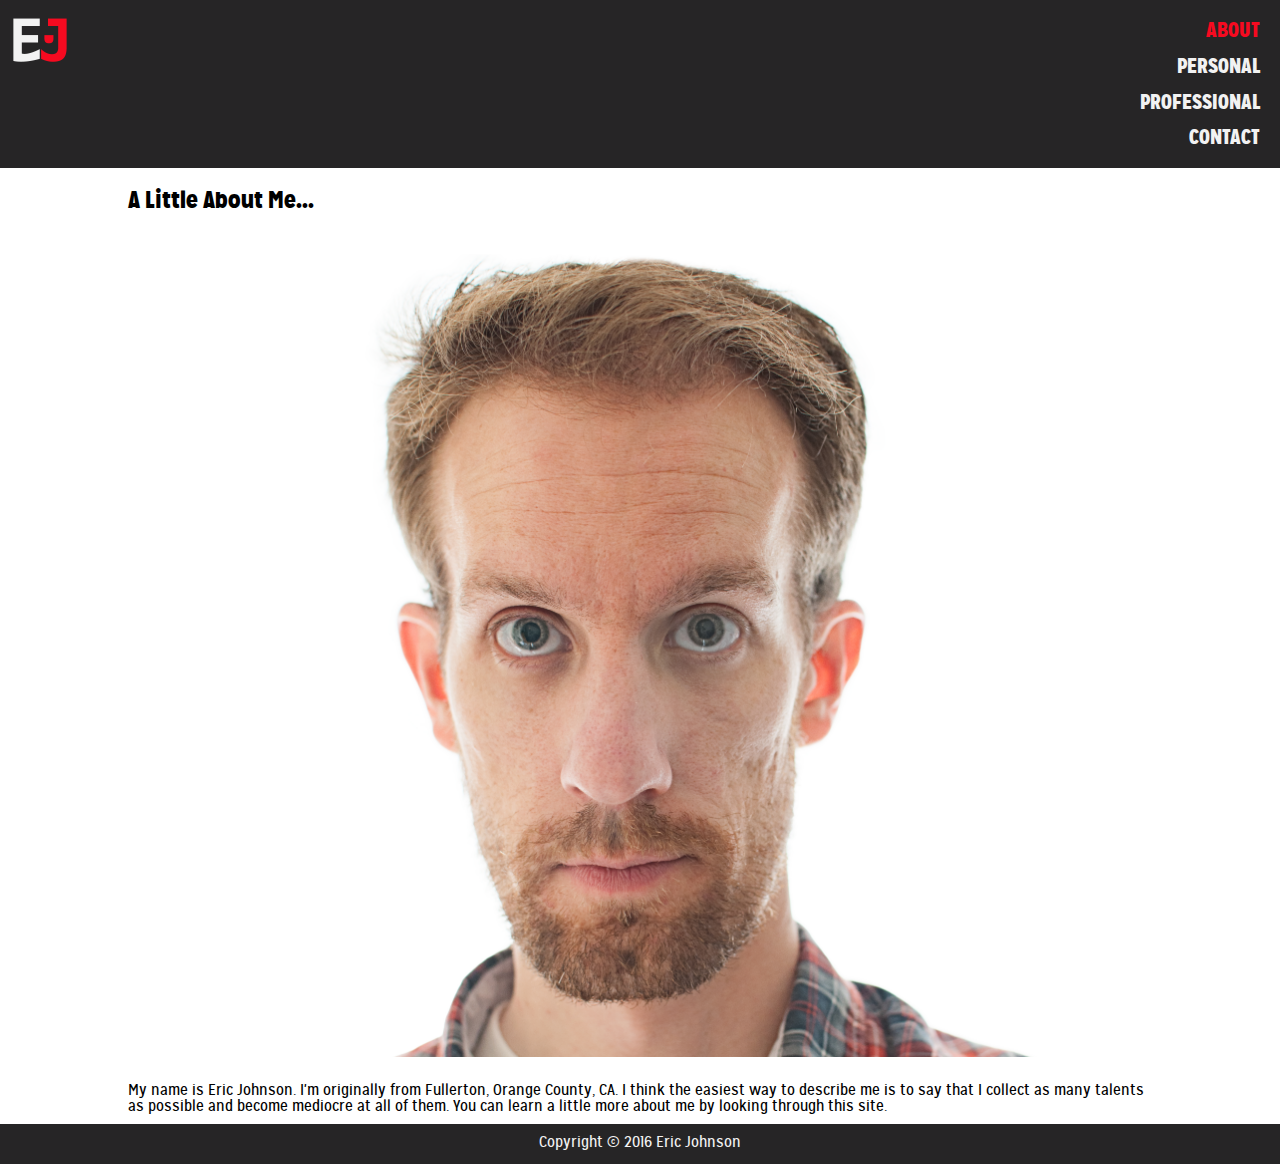
==== index.html @ 5e0ad598 "Create home page with content" ====
<!DOCTYPE html>
<html>
    <head>
        <meta charset="utf-8">
        <!--Detects device width-->
        <meta name="viewport" content="width=device-width, initial-scale=1.0">
        <title>My GrC 338 Website</title>
        <link rel="stylesheet" type="text/css" href="css/reset.css">
        <link rel="stylesheet" type="text/css" href="css/stylesheet1.css">
    </head>
    <body>
    <header>
        <div class="logo">
           <img src="images/ej.png" alt="EJ Logo">
        </div>
        <nav>
            <ul>
                <li><a class="current" href="index.html">About</a></li>
                <li><a href="personal.html">Personal</a></li>
                <li><a href="professional.html">Professional</a></li>
                <li><a href="contact.html">Contact</a></li>
            </ul>
        </nav>
    </header>

    <div id="main_content">
        <h1>A Little About Me...</h1>
        <div class="gallery">
          <img src="images/headshot.jpg" alt="Eric Johnson headshot">
        </div>
        <div class="info_box">
          <p>My name is Eric Johnson. I'm originally from Fullerton, Orange County, CA. I think the easiest way to describe me is to say that I collect as many talents as possible and become mediocre at all of them. You can learn a little more about me by looking through this site.</p>
        </div>
    </div>

    <footer>
        <p><small>Copyright &copy; 2016 Eric Johnson </small></p>
    </footer>

    </body>
</html>
---- css/stylesheet1.css ----
@import 'fonts.css';

* {
    margin: 0;
}

html, body {
    height: 100%;
}

header {
    background-color: #262526;
    overflow: auto;
}

header .logo {
    display: inline-block;
    width: 80px;
}

header .logo img{
    width: 100%;
}

header nav {
    float: right;
    padding: 5px 20px 5px 0;
}

header ul {
    color: #f2f2f2;
}

header ul li {
    margin: 15px 0;
    text-align: right;
    font-size: 1.3em;
    text-transform: uppercase;
    font-family: 'mission_gothicblack', sans-serif;
}

header ul li a, header ul li a:active, header ul li a:hover, header ul li a:visited {
    color: #f2f2f2;
    text-decoration: none;
}

header ul li a:hover, header ul li a:active, header ul li a.current {
    color: #F60A20;
}

#main_content {
    width: 80%;
    margin: 20px auto;
    font-family: 'mission_gothicregular', sans-serif;
    min-height: 72%;
    margin-bottom: -40px;
}

#main_content:after {
    content: "";
    display: block;
}


#main_content h1 {
    margin-bottom: 10px;
    font-size: 1.5em;
    font-family: 'mission_gothicblack', sans-serif;
}

#main_content p {
    padding: 10px 0;
}

.gallery img {
  display: block;
  width: 80%;
  margin: 0 auto;
  padding: 15px;
}

footer, #main_content:after {
    height: 40px;
}

footer {
    background-color: #262526;
    color: #f2f2f2;
    font-family: 'mission_gothicregular', sans-serif;
    text-align: center;
}

footer p {
    padding-top: 10px;
}
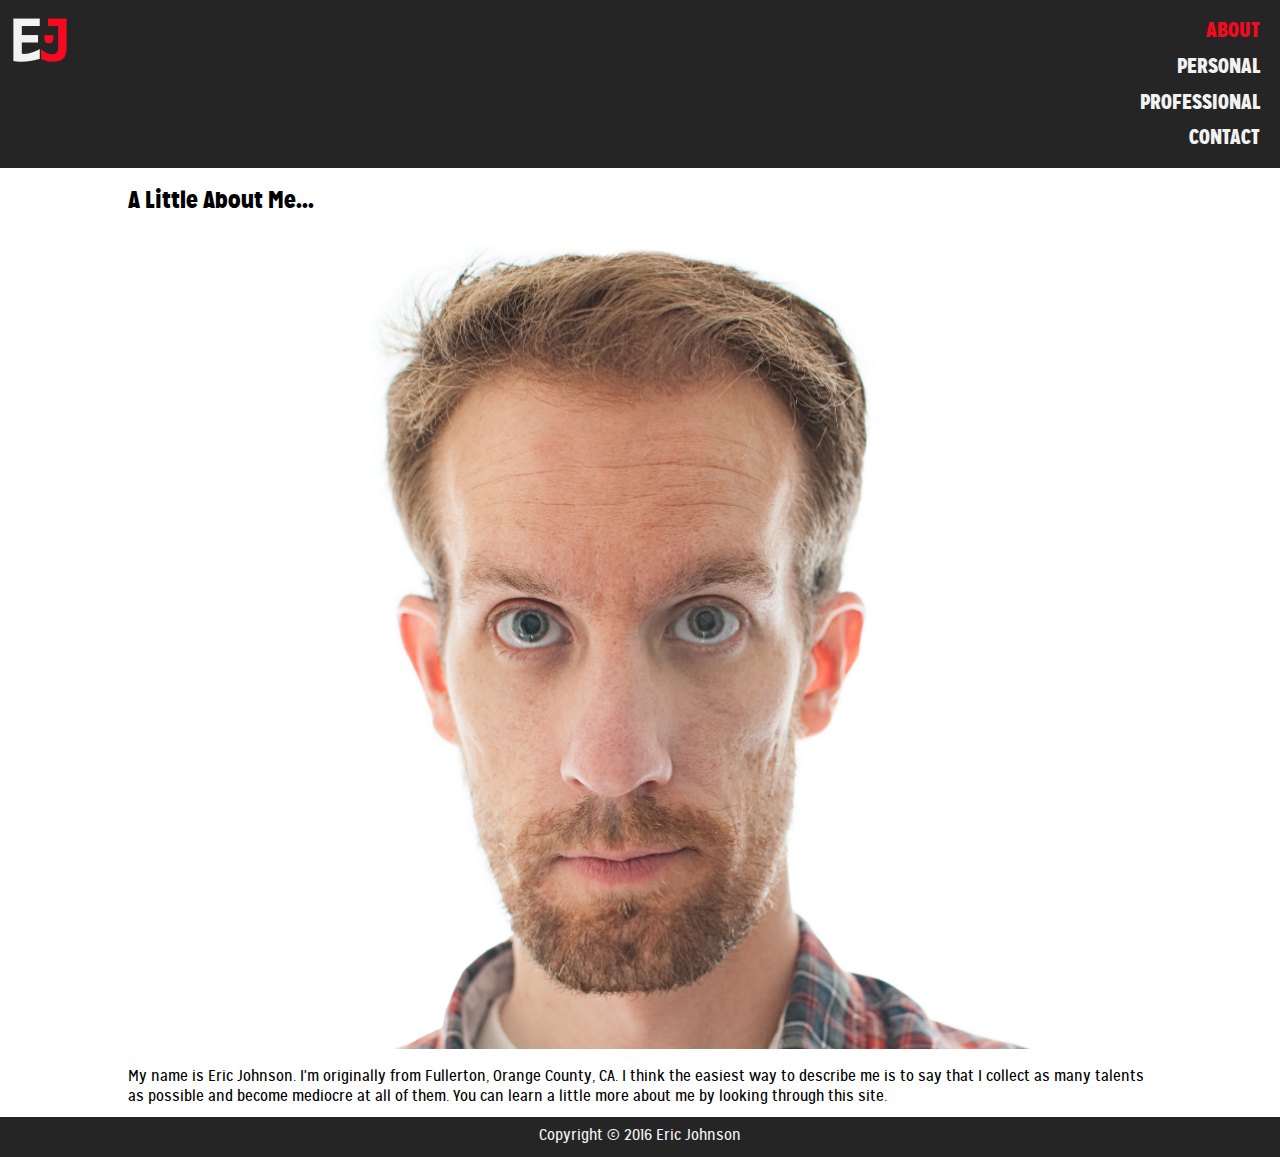
==== commit 1eeb4581: "Add link to logo" ====
--- a/index.html
+++ b/index.html
@@ -11,7 +11,7 @@
     <body>
     <header>
         <div class="logo">
-           <img src="images/ej.png" alt="EJ Logo">
+           <a href="index.html"><img src="images/ej.png" alt="EJ Logo"></a>
         </div>
         <nav>
             <ul>
--- a/css/stylesheet1.css
+++ b/css/stylesheet1.css
@@ -70,13 +70,35 @@
 
 #main_content p {
     padding: 10px 0;
+    line-height: 1.3em;
+}
+
+#main_content a, #main_content a:active, #main_content a:hover, #main_content a:visited {
+    color: #F60A20;
+    text-decoration: none;
 }
 
 .gallery img {
   display: block;
   width: 80%;
   margin: 0 auto;
-  padding: 15px;
+  padding: 7px;
+}
+
+textarea, input[type="text"],input[type="email"] {
+    display: block;
+    width: 80%;
+    margin: 5px auto;
+    font-size: 1.4em;
+}
+
+ input[type="text"], input[type="email"]{
+    height: 50px;
+}
+
+ input[type="submit"] {
+    display: block;
+    margin: 0 auto;
 }
 
 footer, #main_content:after {
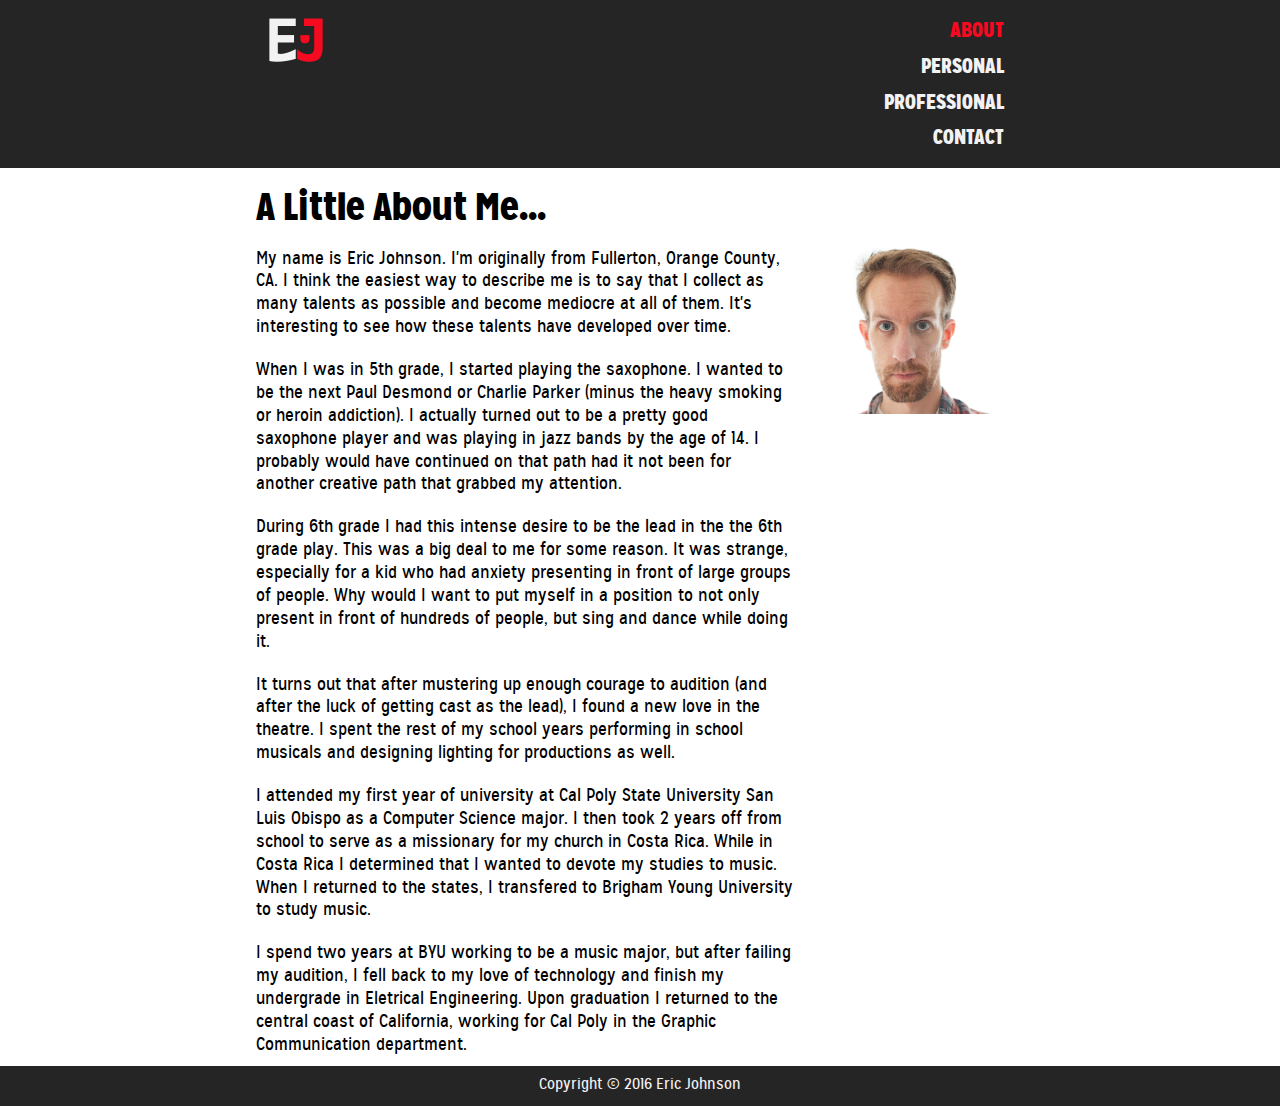
==== commit 3bd3d45d: "Add more about me to main page" ====
--- a/index.html
+++ b/index.html
@@ -29,7 +29,12 @@
           <img src="images/headshot.jpg" alt="Eric Johnson headshot">
         </div>
         <div class="info_box">
-          <p>My name is Eric Johnson. I'm originally from Fullerton, Orange County, CA. I think the easiest way to describe me is to say that I collect as many talents as possible and become mediocre at all of them. You can learn a little more about me by looking through this site.</p>
+          <p>My name is Eric Johnson. I'm originally from Fullerton, Orange County, CA. I think the easiest way to describe me is to say that I collect as many talents as possible and become mediocre at all of them. It's interesting to see how these talents have developed over time.</p>
+          <p>When I was in 5th grade, I started playing the saxophone. I wanted to be the next Paul Desmond or Charlie Parker (minus the heavy smoking or heroin addiction). I actually turned out to be a pretty good saxophone player and was playing in jazz bands by the age of 14. I probably would have continued on that path had it not been for another creative path that grabbed my attention.</p>
+          <p>During 6th grade I had this intense desire to be the lead in the the 6th grade play. This was a big deal to me for some reason. It was strange, especially for a kid who had anxiety presenting in front of large groups of people. Why would I want to put myself in a position to not only present in front of hundreds of people, but sing and dance while doing it.</p>
+          <p>It turns out that after mustering up enough courage to audition (and after the luck of getting cast as the lead), I found a new love in the theatre. I spent the rest of my school years performing in school musicals and designing lighting for productions as well.</p>
+          <p>I attended my first year of university at Cal Poly State University San Luis Obispo as a Computer Science major. I then took 2 years off from school to serve as a missionary for my church in Costa Rica. While in Costa Rica I determined that I wanted to devote my studies to music. When I returned to the states, I transfered to Brigham Young University to study music.</p>
+          <p>I spend two years at BYU working to be a music major, but after failing my audition, I fell back to my love of technology and finish my undergrade in Eletrical Engineering. Upon graduation I returned to the central coast of California, working for Cal Poly in the Graphic Communication department.</p>
         </div>
     </div>
 
--- a/css/stylesheet1.css
+++ b/css/stylesheet1.css
@@ -1,4 +1,6 @@
 @import 'fonts.css';
+
+*, *:after, *:before { -webkit-box-sizing: border-box; -moz-box-sizing: border-box; box-sizing: border-box; }
 
 * {
     margin: 0;
@@ -52,7 +54,7 @@
     width: 80%;
     margin: 20px auto;
     font-family: 'mission_gothicregular', sans-serif;
-    min-height: 72%;
+    min-height: 100%;
     margin-bottom: -40px;
 }
 
@@ -64,7 +66,7 @@
 
 #main_content h1 {
     margin-bottom: 10px;
-    font-size: 1.5em;
+    font-size: 1.9em;
     font-family: 'mission_gothicblack', sans-serif;
 }
 
@@ -115,3 +117,62 @@
 footer p {
     padding-top: 10px;
 }
+
+.grid-item {
+  width: 100%;
+  padding: 5px;
+}
+
+.grid-item img {
+  width: 100%;
+  height: auto;
+}
+
+@media only screen and (min-width: 768px) {
+
+  header {
+    padding: 0 15%;
+  }
+
+  #main_content {
+    width: 60%;
+  }
+
+  #main_content h1 {
+    font-size: 2.4em;
+  }
+
+  #main_content p {
+    font-size: 1.1em;
+  }
+
+  .info_box {
+    overflow: hidden;
+  }
+
+  .gallery {
+    width: 50%;
+    float: right;
+  }
+
+  .grid-item {
+    width: 50%;
+  }
+
+}
+
+@media only screen and (min-width: 1024px) {
+
+  header {
+    padding: 0 20%;
+  }
+
+  .gallery {
+    width: 30%;
+  }
+
+  .grid-item {
+    width: 33%;
+  }
+
+}
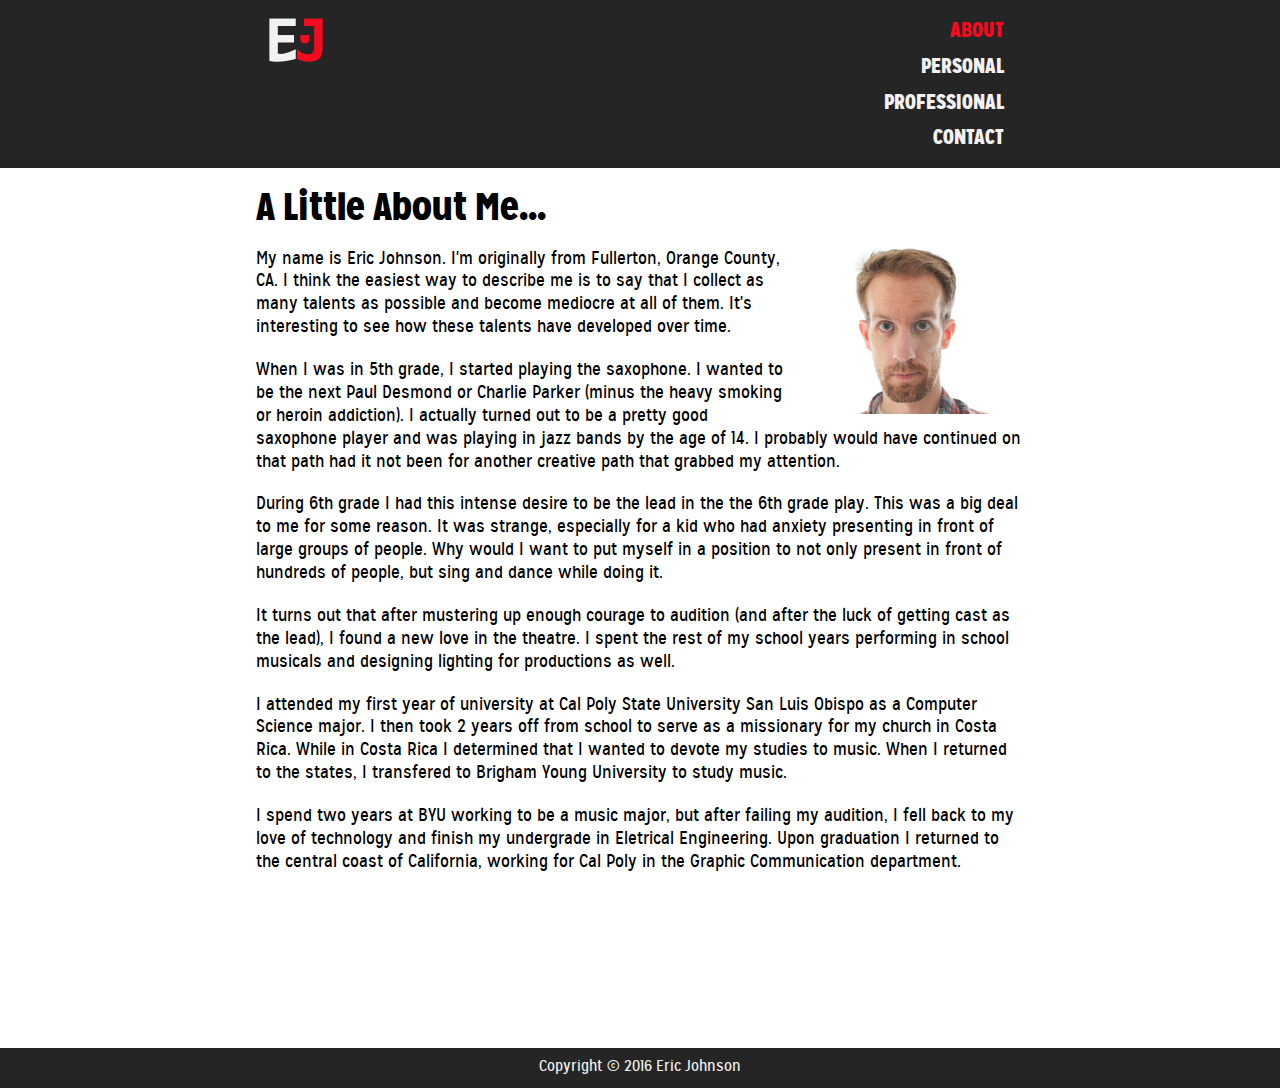
==== commit 02016160: "Change gallery placement on main page for proper wrapping" ====
--- a/index.html
+++ b/index.html
@@ -25,10 +25,13 @@
 
     <div id="main_content">
         <h1>A Little About Me...</h1>
-        <div class="gallery">
+        <!-- <div class="gallery">
           <img src="images/headshot.jpg" alt="Eric Johnson headshot">
-        </div>
+        </div> -->
         <div class="info_box">
+          <div class="gallery">
+            <img src="images/headshot.jpg" alt="Eric Johnson headshot">
+          </div>
           <p>My name is Eric Johnson. I'm originally from Fullerton, Orange County, CA. I think the easiest way to describe me is to say that I collect as many talents as possible and become mediocre at all of them. It's interesting to see how these talents have developed over time.</p>
           <p>When I was in 5th grade, I started playing the saxophone. I wanted to be the next Paul Desmond or Charlie Parker (minus the heavy smoking or heroin addiction). I actually turned out to be a pretty good saxophone player and was playing in jazz bands by the age of 14. I probably would have continued on that path had it not been for another creative path that grabbed my attention.</p>
           <p>During 6th grade I had this intense desire to be the lead in the the 6th grade play. This was a big deal to me for some reason. It was strange, especially for a kid who had anxiety presenting in front of large groups of people. Why would I want to put myself in a position to not only present in front of hundreds of people, but sing and dance while doing it.</p>
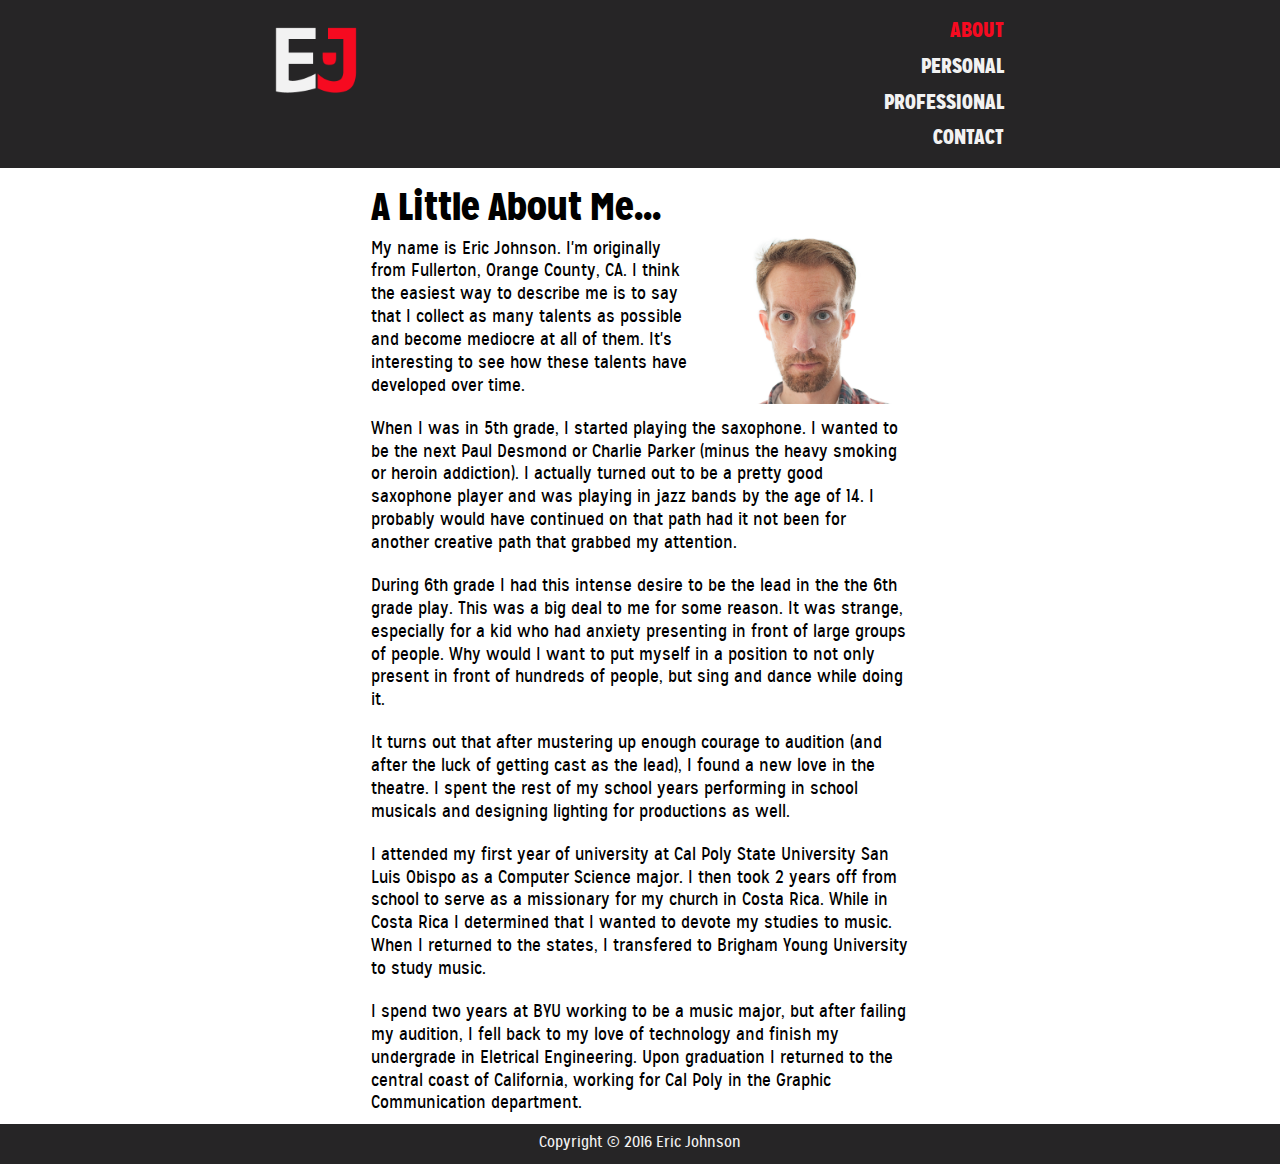
==== commit b00f6c57: "Add some changes to styling" ====
--- a/index.html
+++ b/index.html
@@ -32,12 +32,12 @@
           <div class="gallery">
             <img src="images/headshot.jpg" alt="Eric Johnson headshot">
           </div>
-          <p>My name is Eric Johnson. I'm originally from Fullerton, Orange County, CA. I think the easiest way to describe me is to say that I collect as many talents as possible and become mediocre at all of them. It's interesting to see how these talents have developed over time.</p>
-          <p>When I was in 5th grade, I started playing the saxophone. I wanted to be the next Paul Desmond or Charlie Parker (minus the heavy smoking or heroin addiction). I actually turned out to be a pretty good saxophone player and was playing in jazz bands by the age of 14. I probably would have continued on that path had it not been for another creative path that grabbed my attention.</p>
-          <p>During 6th grade I had this intense desire to be the lead in the the 6th grade play. This was a big deal to me for some reason. It was strange, especially for a kid who had anxiety presenting in front of large groups of people. Why would I want to put myself in a position to not only present in front of hundreds of people, but sing and dance while doing it.</p>
-          <p>It turns out that after mustering up enough courage to audition (and after the luck of getting cast as the lead), I found a new love in the theatre. I spent the rest of my school years performing in school musicals and designing lighting for productions as well.</p>
-          <p>I attended my first year of university at Cal Poly State University San Luis Obispo as a Computer Science major. I then took 2 years off from school to serve as a missionary for my church in Costa Rica. While in Costa Rica I determined that I wanted to devote my studies to music. When I returned to the states, I transfered to Brigham Young University to study music.</p>
-          <p>I spend two years at BYU working to be a music major, but after failing my audition, I fell back to my love of technology and finish my undergrade in Eletrical Engineering. Upon graduation I returned to the central coast of California, working for Cal Poly in the Graphic Communication department.</p>
+          <p class="narrower-body">My name is Eric Johnson. I'm originally from Fullerton, Orange County, CA. I think the easiest way to describe me is to say that I collect as many talents as possible and become mediocre at all of them. It's interesting to see how these talents have developed over time.</p>
+          <p class="narrower-body">When I was in 5th grade, I started playing the saxophone. I wanted to be the next Paul Desmond or Charlie Parker (minus the heavy smoking or heroin addiction). I actually turned out to be a pretty good saxophone player and was playing in jazz bands by the age of 14. I probably would have continued on that path had it not been for another creative path that grabbed my attention.</p>
+          <p class="narrower-body">During 6th grade I had this intense desire to be the lead in the the 6th grade play. This was a big deal to me for some reason. It was strange, especially for a kid who had anxiety presenting in front of large groups of people. Why would I want to put myself in a position to not only present in front of hundreds of people, but sing and dance while doing it.</p>
+          <p class="narrower-body">It turns out that after mustering up enough courage to audition (and after the luck of getting cast as the lead), I found a new love in the theatre. I spent the rest of my school years performing in school musicals and designing lighting for productions as well.</p>
+          <p class="narrower-body">I attended my first year of university at Cal Poly State University San Luis Obispo as a Computer Science major. I then took 2 years off from school to serve as a missionary for my church in Costa Rica. While in Costa Rica I determined that I wanted to devote my studies to music. When I returned to the states, I transfered to Brigham Young University to study music.</p>
+          <p class="narrower-body">I spend two years at BYU working to be a music major, but after failing my audition, I fell back to my love of technology and finish my undergrade in Eletrical Engineering. Upon graduation I returned to the central coast of California, working for Cal Poly in the Graphic Communication department.</p>
         </div>
     </div>
 
--- a/css/stylesheet1.css
+++ b/css/stylesheet1.css
@@ -134,6 +134,10 @@
     padding: 0 15%;
   }
 
+  header .logo {
+    width: 100px;
+  }
+
   #main_content {
     width: 60%;
   }
@@ -167,8 +171,23 @@
     padding: 0 20%;
   }
 
+  header .logo {
+    width: 120px;
+  }
+
+  #main_content h1 {
+    width: 70%;
+    margin: 0 auto;
+  }
+
+  .narrower-body {
+    width: 70%;
+    margin: 0 auto;
+  }
+
   .gallery {
     width: 30%;
+    margin-right: 13%;
   }
 
   .grid-item {
